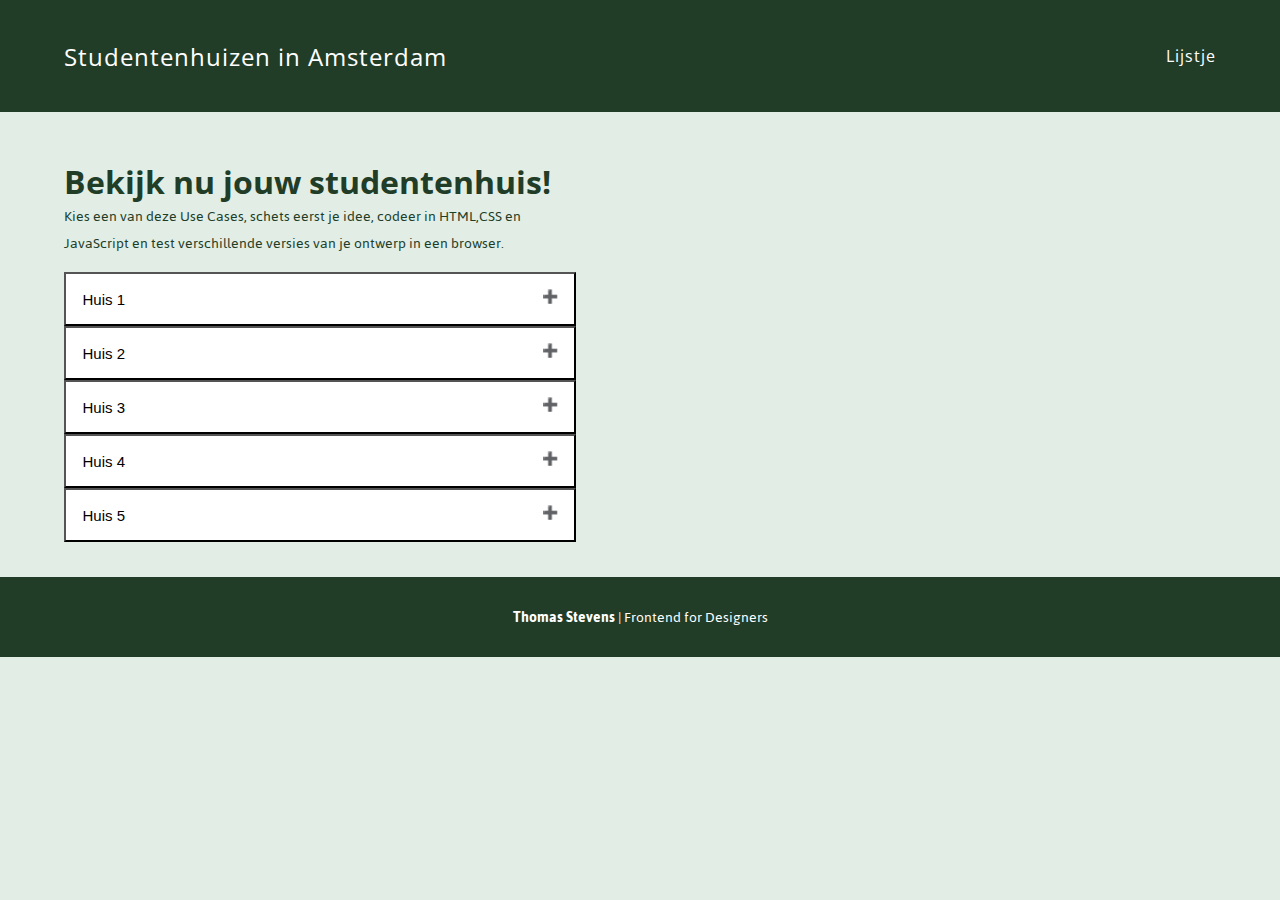
==== opdracht1/index.html @ fdd5186f "Eerste versie (Studenthuis)" ====
<html lang="nl">

<head>
  <meta charset="utf-8">
  <meta name="viewport" content="width=device-width, initial-scale=1">
  <title>Studentenhuizen in Amsterdam</title>
  <link rel="stylesheet" href="css/style.css">

  <!-- Fonts -->
  <link href="https://fonts.googleapis.com/css?family=Jaldi|Open+Sans:700&display=swap" rel="stylesheet">

</head>

<body>

  <nav>
    <ul>
      <li><a class="logo" href="index.html">Studentenhuizen in Amsterdam</a></li>
      <li><a class="pagina" href="#">Lijstje</a></li>
    </ul>
  </nav>

  <main>
    <h1>Bekijk nu jouw studentenhuis!</h1>
    <p>Kies een van deze Use Cases, schets eerst je idee, codeer in HTML,CSS en JavaScript en test verschillende versies van je ontwerp in een browser.</p>

    <button class="accordion">Huis 1</button>
    <div class="panel">
      <p>Lorem ipsum dolor sit amet, consectetur adipisicing elit, sed do eiusmod tempor incididunt ut labore et dolore magna aliqua. Ut enim ad minim veniam, quis nostrud exercitation ullamco laboris nisi ut aliquip ex ea commodo consequat.</p>
    </div>

    <button class="accordion">Huis 2</button>
    <div class="panel">
      <p>Lorem ipsum dolor sit amet, consectetur adipisicing elit, sed do eiusmod tempor incididunt ut labore et dolore magna aliqua. Ut enim ad minim veniam, quis nostrud exercitation ullamco laboris nisi ut aliquip ex ea commodo consequat.</p>
    </div>

    <button class="accordion">Huis 3</button>
    <div class="panel">
      <p>Lorem ipsum dolor sit amet, consectetur adipisicing elit, sed do eiusmod tempor incididunt ut labore et dolore magna aliqua. Ut enim ad minim veniam, quis nostrud exercitation ullamco laboris nisi ut aliquip ex ea commodo consequat.</p>
    </div>

    <button class="accordion">Huis 4</button>
    <div class="panel">
      <p>Lorem ipsum dolor sit amet, consectetur adipisicing elit, sed do eiusmod tempor incididunt ut labore et dolore magna aliqua. Ut enim ad minim veniam, quis nostrud exercitation ullamco laboris nisi ut aliquip ex ea commodo consequat.</p>
    </div>

    <button class="accordion">Huis 5</button>
    <div class="panel">
      <p>Lorem ipsum dolor sit amet, consectetur adipisicing elit, sed do eiusmod tempor incididunt ut labore et dolore magna aliqua. Ut enim ad minim veniam, quis nostrud exercitation ullamco laboris nisi ut aliquip ex ea commodo consequat.</p>
    </div>

  </main>

  <footer>
    <p><span>Thomas Stevens</span> | Frontend for Designers</p>
  </footer>

  <script src="js/script.js" type="text/javascript"></script>
</body>

</html>
---- opdracht1/css/style.css ----
html{
  box-sizing: border-box; /* https://css-tricks.com/box-sizing/ */
}
*, *:before, *:after {
  box-sizing: inherit;
  margin: 0;
}
body{
  max-width: 100vw;
  margin: 0 auto;
  background-color: #E2EEE5;
}

nav{
  height: 7em;
  background-color:#213D28;
  margin-bottom: 3em;
}

nav ul{
  display: flex;
  flex-direction: row;
  justify-content: space-between;
  max-width: 90vw;
  height: 7em;
  margin: 0 auto;
  padding: 0;
}

.logo{
  color: #fff;
}

.logo:hover{
  color: #94FF98;
}

nav li:first-of-type{
  font-size: 1.5em;
}

nav li{
  display: flex;
  align-self: center;
  color: #fff;
  text-decoration: none;
  list-style-type: none;
  font-family: 'Open Sans', sans-serif;
  font-size: 1em;
  letter-spacing: 1px;
}

nav li a{
  color: #fff;
  text-decoration: none;
  transition: ease-out .1s;
}

.pagina{
  transition: ease-out .1s;
}

.pagina:hover{
  transform: scale(1.1);
  transition: ease-in .1s;
}

main{
  display: grid;
  grid-template-columns: 40vw 10vw 40vw;
  max-width: 90vw;
  margin: 0 auto;
}

h1{
  font-family: 'Open Sans', sans-serif;
  font-weight: bolder;
  color: #213D28;
}

p{
  display: grid;
  grid-column-start: 1;
  font-family: 'Jaldi', sans-serif;
  color: #213D28;
}


.accordion {
  display: grid;
  grid-column-start: 1;
  background-color: #fff;
  color: #000;
  cursor: pointer;
  padding: 1.1em;
  width: 100%;
  text-align: left;
  outline: none;
  font-size: 15px;
  transition: .5s;
}

.accordion:first-of-type{
  margin-top: 1em;
}

.active, .accordion:hover {
  background-color: #ccc;
}

.accordion:after {
  display: flex;
  justify-content: flex-end;
  content: '\02795'; /* Unicode character for "plus" sign (+) */
  font-size: 13px;
  color: #777;
  float: right;
  margin-top: -1.4em;
}

.active:after {
  content: "\2796"; /* Unicode character for "minus" sign (-) */
}

.panel {
  padding: 0 18px;
  background-color: white;
  max-height: 0;
  overflow: hidden;
  transition: max-height 0.2s ease-out;
  grid-column-start: 1;
}

footer{
  display: flex;
  height: 5em;
  bottom: 0;
  margin-top: 2.2em;
  background-color:#213D28;
}

footer p{
  align-self: center;
  display: inline-block;
  font-size: 1em;
  color: #fff;
  max-width: 90vw;
  margin: 0 auto;
}

footer p span{
  font-weight: bolder;
}
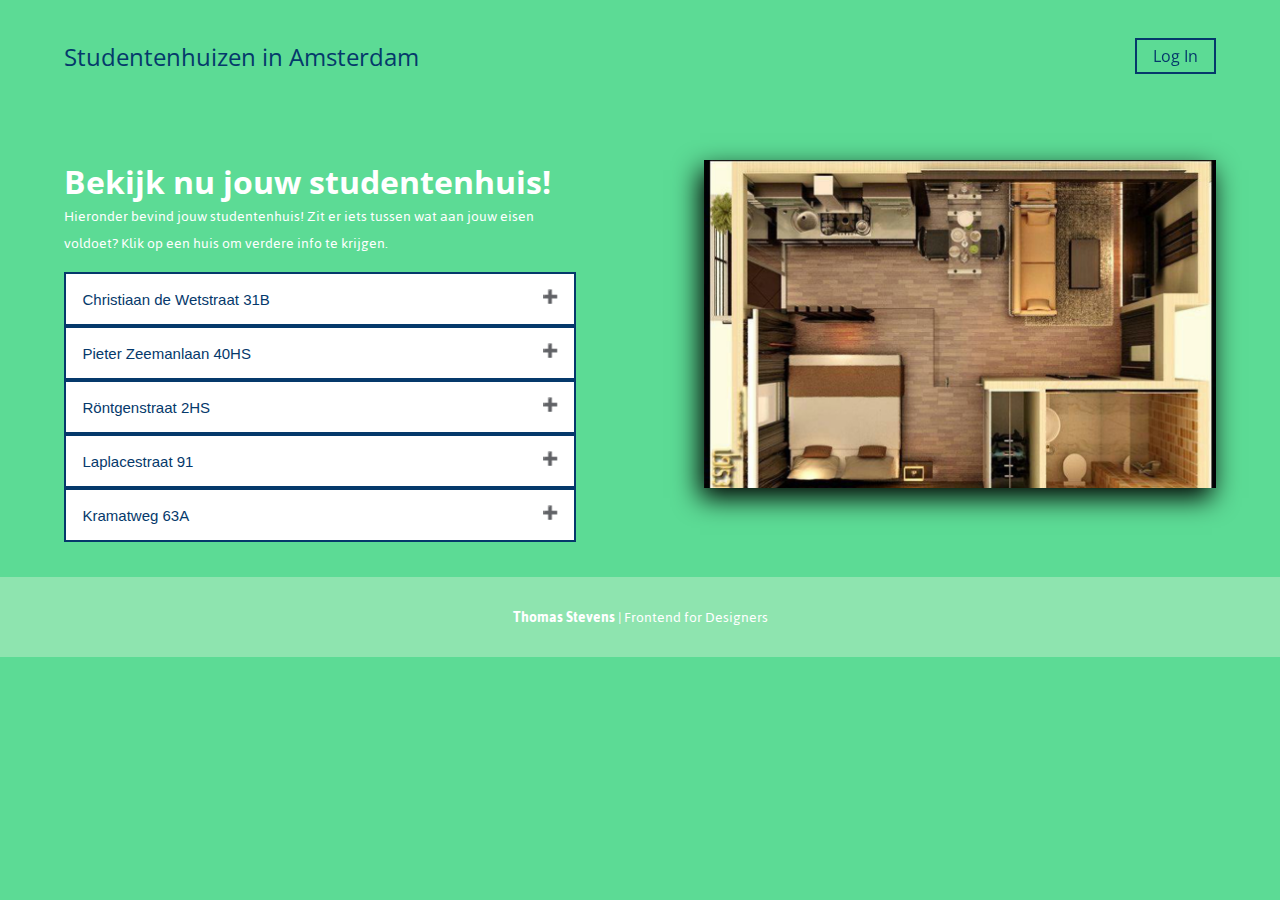
==== commit 21859cd4: "Tweede versie (Studenthuis)" ====
--- a/opdracht1/index.html
+++ b/opdracht1/index.html
@@ -5,6 +5,9 @@
   <meta name="viewport" content="width=device-width, initial-scale=1">
   <title>Studentenhuizen in Amsterdam</title>
   <link rel="stylesheet" href="css/style.css">
+
+  <!-- Hovers -->
+  <link rel="stylesheet" href="css/hover.css">
 
   <!-- Fonts -->
   <link href="https://fonts.googleapis.com/css?family=Jaldi|Open+Sans:700&display=swap" rel="stylesheet">
@@ -16,41 +19,43 @@
   <nav>
     <ul>
       <li><a class="logo" href="index.html">Studentenhuizen in Amsterdam</a></li>
-      <li><a class="pagina" href="#">Lijstje</a></li>
+      <li><a class="pagina hvr-bounce-to-right" href="#">Log In</a></li>
     </ul>
   </nav>
 
   <main>
     <h1>Bekijk nu jouw studentenhuis!</h1>
-    <p>Kies een van deze Use Cases, schets eerst je idee, codeer in HTML,CSS en JavaScript en test verschillende versies van je ontwerp in een browser.</p>
+    <p>Hieronder bevind jouw studentenhuis! Zit er iets tussen wat aan jouw eisen voldoet? Klik op een huis om verdere info te krijgen.</p>
 
-    <button class="accordion">Huis 1</button>
+    <button class="accordion">Christiaan de Wetstraat 31B</button>
     <div class="panel">
       <p>Lorem ipsum dolor sit amet, consectetur adipisicing elit, sed do eiusmod tempor incididunt ut labore et dolore magna aliqua. Ut enim ad minim veniam, quis nostrud exercitation ullamco laboris nisi ut aliquip ex ea commodo consequat.</p>
     </div>
 
-    <button class="accordion">Huis 2</button>
+    <button class="accordion">Pieter Zeemanlaan 40HS</button>
     <div class="panel">
       <p>Lorem ipsum dolor sit amet, consectetur adipisicing elit, sed do eiusmod tempor incididunt ut labore et dolore magna aliqua. Ut enim ad minim veniam, quis nostrud exercitation ullamco laboris nisi ut aliquip ex ea commodo consequat.</p>
     </div>
 
-    <button class="accordion">Huis 3</button>
+    <button class="accordion">Röntgenstraat 2HS</button>
     <div class="panel">
       <p>Lorem ipsum dolor sit amet, consectetur adipisicing elit, sed do eiusmod tempor incididunt ut labore et dolore magna aliqua. Ut enim ad minim veniam, quis nostrud exercitation ullamco laboris nisi ut aliquip ex ea commodo consequat.</p>
     </div>
 
-    <button class="accordion">Huis 4</button>
+    <button class="accordion">Laplacestraat 91</button>
     <div class="panel">
       <p>Lorem ipsum dolor sit amet, consectetur adipisicing elit, sed do eiusmod tempor incididunt ut labore et dolore magna aliqua. Ut enim ad minim veniam, quis nostrud exercitation ullamco laboris nisi ut aliquip ex ea commodo consequat.</p>
     </div>
 
-    <button class="accordion">Huis 5</button>
+    <button class="accordion">Kramatweg 63A</button>
     <div class="panel">
       <p>Lorem ipsum dolor sit amet, consectetur adipisicing elit, sed do eiusmod tempor incididunt ut labore et dolore magna aliqua. Ut enim ad minim veniam, quis nostrud exercitation ullamco laboris nisi ut aliquip ex ea commodo consequat.</p>
     </div>
 
+    <div class="huismodel"></div>
+
   </main>
-
+  
   <footer>
     <p><span>Thomas Stevens</span> | Frontend for Designers</p>
   </footer>
--- a/opdracht1/css/style.css
+++ b/opdracht1/css/style.css
@@ -8,12 +8,12 @@
 body{
   max-width: 100vw;
   margin: 0 auto;
-  background-color: #E2EEE5;
+  background-color: #5cdb95;
 }
 
 nav{
   height: 7em;
-  background-color:#213D28;
+  background-color:#5cdb95;
   margin-bottom: 3em;
 }
 
@@ -28,11 +28,14 @@
 }
 
 .logo{
-  color: #fff;
+  color: #05396b;
+  letter-spacing: normal;
+  border: none;
+  padding: 0;
 }
 
 .logo:hover{
-  color: #94FF98;
+  color: #fff;
 }
 
 nav li:first-of-type{
@@ -42,27 +45,19 @@
 nav li{
   display: flex;
   align-self: center;
-  color: #fff;
+  color: #05396b;
   text-decoration: none;
   list-style-type: none;
   font-family: 'Open Sans', sans-serif;
   font-size: 1em;
-  letter-spacing: 1px;
 }
 
 nav li a{
-  color: #fff;
+  color: #05396b;
+  padding: .3em 1em;
   text-decoration: none;
   transition: ease-out .1s;
-}
-
-.pagina{
-  transition: ease-out .1s;
-}
-
-.pagina:hover{
-  transform: scale(1.1);
-  transition: ease-in .1s;
+  border: 2px solid #05396b;
 }
 
 main{
@@ -75,14 +70,14 @@
 h1{
   font-family: 'Open Sans', sans-serif;
   font-weight: bolder;
-  color: #213D28;
+  color: #fff;
 }
 
 p{
   display: grid;
   grid-column-start: 1;
   font-family: 'Jaldi', sans-serif;
-  color: #213D28;
+  color: #fff;
 }
 
 
@@ -90,7 +85,8 @@
   display: grid;
   grid-column-start: 1;
   background-color: #fff;
-  color: #000;
+  border: 2px solid #05396b;
+  color: #05396b;
   cursor: pointer;
   padding: 1.1em;
   width: 100%;
@@ -105,15 +101,16 @@
 }
 
 .active, .accordion:hover {
-  background-color: #ccc;
+  background-color: #05396b;
+  color: #fff;
 }
 
 .accordion:after {
   display: flex;
   justify-content: flex-end;
   content: '\02795'; /* Unicode character for "plus" sign (+) */
+  color: #fff;
   font-size: 13px;
-  color: #777;
   float: right;
   margin-top: -1.4em;
 }
@@ -124,11 +121,31 @@
 
 .panel {
   padding: 0 18px;
-  background-color: white;
+  background-color: #05396b;
   max-height: 0;
   overflow: hidden;
   transition: max-height 0.2s ease-out;
   grid-column-start: 1;
+}
+
+.panel p{
+  color: #fff;
+}
+
+.panel p:hover{
+  color: #fff;
+}
+
+.huismodel{
+  display: grid;
+  grid-column-start: 3;
+  grid-row-start: 1;
+  grid-row-end: 10;
+  background-image: url(../img/huis1.png);
+  background-size: cover;
+  background-repeat: no-repeat;
+  box-shadow: -4px 10px 25px #000000;
+
 }
 
 footer{
@@ -136,7 +153,7 @@
   height: 5em;
   bottom: 0;
   margin-top: 2.2em;
-  background-color:#213D28;
+  background-color:#8ee4af;
 }
 
 footer p{
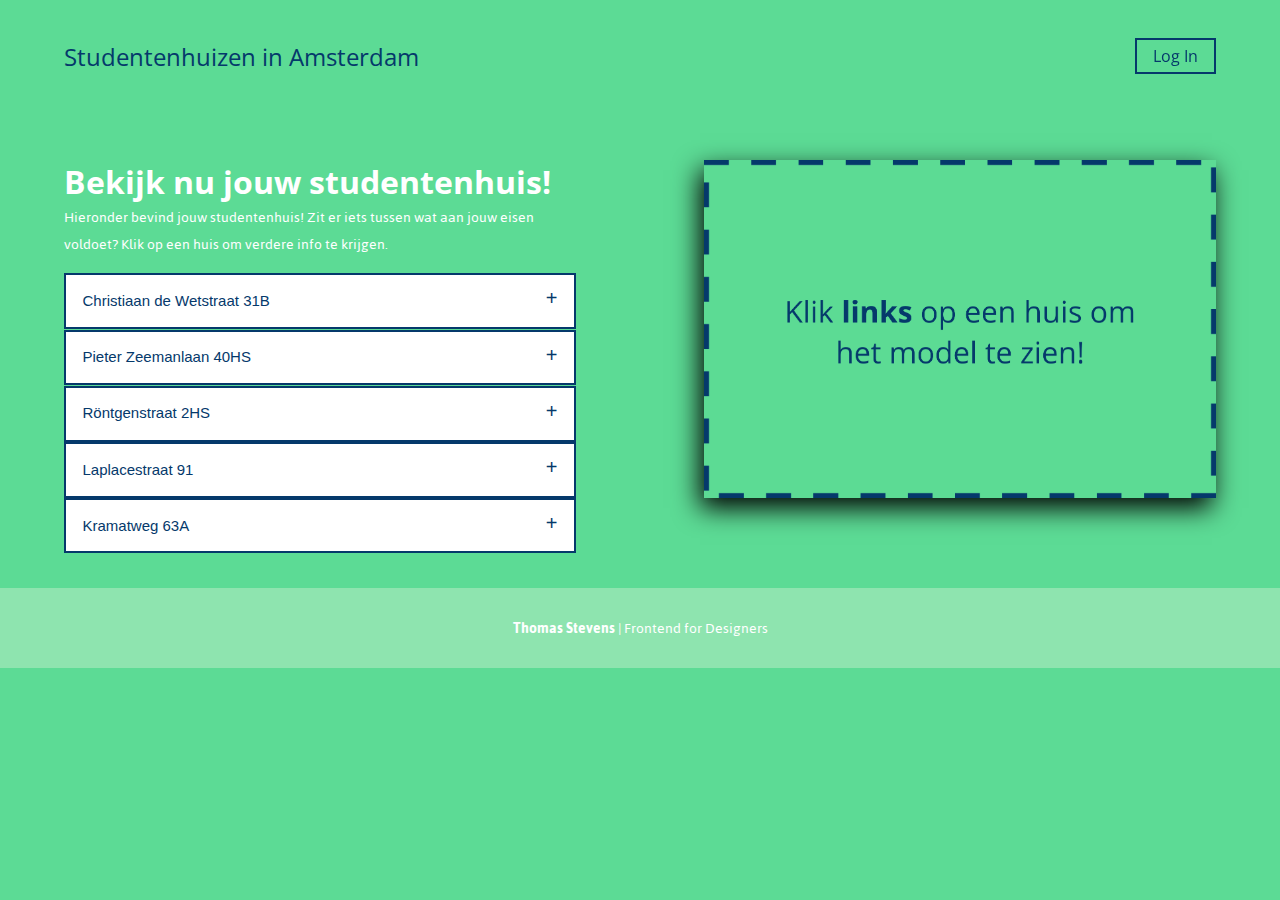
==== commit b435a0e2: "Laatste puntjes op de I" ====
--- a/opdracht1/index.html
+++ b/opdracht1/index.html
@@ -27,35 +27,50 @@
     <h1>Bekijk nu jouw studentenhuis!</h1>
     <p>Hieronder bevind jouw studentenhuis! Zit er iets tussen wat aan jouw eisen voldoet? Klik op een huis om verdere info te krijgen.</p>
 
-    <button class="accordion">Christiaan de Wetstraat 31B</button>
+    <button id="CdW" class="accordion">Christiaan de Wetstraat 31B</button>
     <div class="panel">
-      <p>Lorem ipsum dolor sit amet, consectetur adipisicing elit, sed do eiusmod tempor incididunt ut labore et dolore magna aliqua. Ut enim ad minim veniam, quis nostrud exercitation ullamco laboris nisi ut aliquip ex ea commodo consequat.</p>
+      <p class="kolom"><span>Oppervlakte:</span> 50 m²</p>
+      <p><span>Locatie:</span> Amsterdam-Oost</p>
+      <p class="kolom margin"><span>Prijs:</span> €995</p>
+      <p class="margin"><span>Status:</span> Beschikbaar</p>
     </div>
 
-    <button class="accordion">Pieter Zeemanlaan 40HS</button>
+    <button id="PZ" class="accordion">Pieter Zeemanlaan 40HS</button>
     <div class="panel">
-      <p>Lorem ipsum dolor sit amet, consectetur adipisicing elit, sed do eiusmod tempor incididunt ut labore et dolore magna aliqua. Ut enim ad minim veniam, quis nostrud exercitation ullamco laboris nisi ut aliquip ex ea commodo consequat.</p>
+      <p class="kolom"><span>Oppervlakte:</span> 40 m²</p>
+      <p><span>Locatie:</span> Amsterdam-West</p>
+      <p class="kolom margin"><span>Prijs:</span> €750</p>
+      <p class="margin"><span>Status:</span> Beschikbaar</p>
     </div>
 
-    <button class="accordion">Röntgenstraat 2HS</button>
+    <button id="RH" class="accordion">Röntgenstraat 2HS</button>
     <div class="panel">
-      <p>Lorem ipsum dolor sit amet, consectetur adipisicing elit, sed do eiusmod tempor incididunt ut labore et dolore magna aliqua. Ut enim ad minim veniam, quis nostrud exercitation ullamco laboris nisi ut aliquip ex ea commodo consequat.</p>
+      <p class="kolom"><span>Oppervlakte:</span> 45 m²</p>
+      <p><span>Locatie:</span> Amsterdam-West</p>
+      <p class="kolom margin"><span>Prijs:</span> €895</p>
+      <p class="margin"><span>Status:</span> Beschikbaar</p>
     </div>
 
-    <button class="accordion">Laplacestraat 91</button>
+    <button id="LP" class="accordion">Laplacestraat 91</button>
     <div class="panel">
-      <p>Lorem ipsum dolor sit amet, consectetur adipisicing elit, sed do eiusmod tempor incididunt ut labore et dolore magna aliqua. Ut enim ad minim veniam, quis nostrud exercitation ullamco laboris nisi ut aliquip ex ea commodo consequat.</p>
+      <p class="kolom"><span>Oppervlakte:</span> 60 m²</p>
+      <p><span>Locatie:</span> Amsterdam-Noord</p>
+      <p class="kolom margin"><span>Prijs:</span> €1155</p>
+      <p class="margin"><span>Status:</span> Beschikbaar</p>
     </div>
 
-    <button class="accordion">Kramatweg 63A</button>
+    <button id="KW" class="accordion">Kramatweg 63A</button>
     <div class="panel">
-      <p>Lorem ipsum dolor sit amet, consectetur adipisicing elit, sed do eiusmod tempor incididunt ut labore et dolore magna aliqua. Ut enim ad minim veniam, quis nostrud exercitation ullamco laboris nisi ut aliquip ex ea commodo consequat.</p>
+      <p class="kolom"><span>Oppervlakte:</span> 35 m²</p>
+      <p><span>Locatie:</span> Amsterdam-Zuid</p>
+      <p class="kolom margin"><span>Prijs:</span> €650</p>
+      <p class="margin"><span>Status:</span> Beschikbaar</p>
     </div>
 
-    <div class="huismodel"></div>
+    <div id="huismodel"></div>
 
   </main>
-  
+
   <footer>
     <p><span>Thomas Stevens</span> | Frontend for Designers</p>
   </footer>
--- a/opdracht1/css/style.css
+++ b/opdracht1/css/style.css
@@ -79,7 +79,6 @@
   font-family: 'Jaldi', sans-serif;
   color: #fff;
 }
-
 
 .accordion {
   display: grid;
@@ -101,26 +100,26 @@
 }
 
 .active, .accordion:hover {
-  background-color: #05396b;
-  color: #fff;
-}
-
-.accordion:after {
+  transform: scale(1.05);
+}
+
+.accordion::after {
   display: flex;
   justify-content: flex-end;
-  content: '\02795'; /* Unicode character for "plus" sign (+) */
-  color: #fff;
-  font-size: 13px;
+  align-self: center;
+  content: '\002B'; /* Unicode character for "plus" sign (+) */
+  color: #05396b;
+  font-size: 20px;
   float: right;
-  margin-top: -1.4em;
-}
-
-.active:after {
-  content: "\2796"; /* Unicode character for "minus" sign (-) */
+  margin-top: -1.1em;
+}
+
+.active::after {
+  content: "\2212"; /* Unicode character for "minus" sign (-) */
 }
 
 .panel {
-  padding: 0 18px;
+  padding: 0 1.1em;
   background-color: #05396b;
   max-height: 0;
   overflow: hidden;
@@ -130,23 +129,57 @@
 
 .panel p{
   color: #fff;
-}
-
-.panel p:hover{
-  color: #fff;
-}
-
-.huismodel{
+  /* display: inline-block; */
+}
+
+.panel .kolom{
+  float: right;
+  text-align: right;
+  margin-right: 2em;
+}
+
+.panel span{
+  font-weight: bolder;
+  color: #5cdb95;
+}
+
+.margin{
+  margin-top: .5em;
+}
+
+#huismodel{
   display: grid;
   grid-column-start: 3;
   grid-row-start: 1;
   grid-row-end: 10;
-  background-image: url(../img/huis1.png);
+  background-image: url(../img/default.jpg);
   background-size: cover;
   background-repeat: no-repeat;
   box-shadow: -4px 10px 25px #000000;
-
-}
+  height: 338px;
+  width: 512px;
+}
+
+#huismodel.cdw {
+  background-image: url(../img/huis1.png);
+}
+
+#huismodel.pz {
+  background-image: url(../img/huis2.png);
+}
+
+#huismodel.rh {
+  background-image: url(../img/huis3.png);
+}
+
+#huismodel.lp {
+  background-image: url(../img/huis4.png);
+}
+
+#huismodel.kw {
+  background-image: url(../img/huis5.png);
+}
+
 
 footer{
   display: flex;
